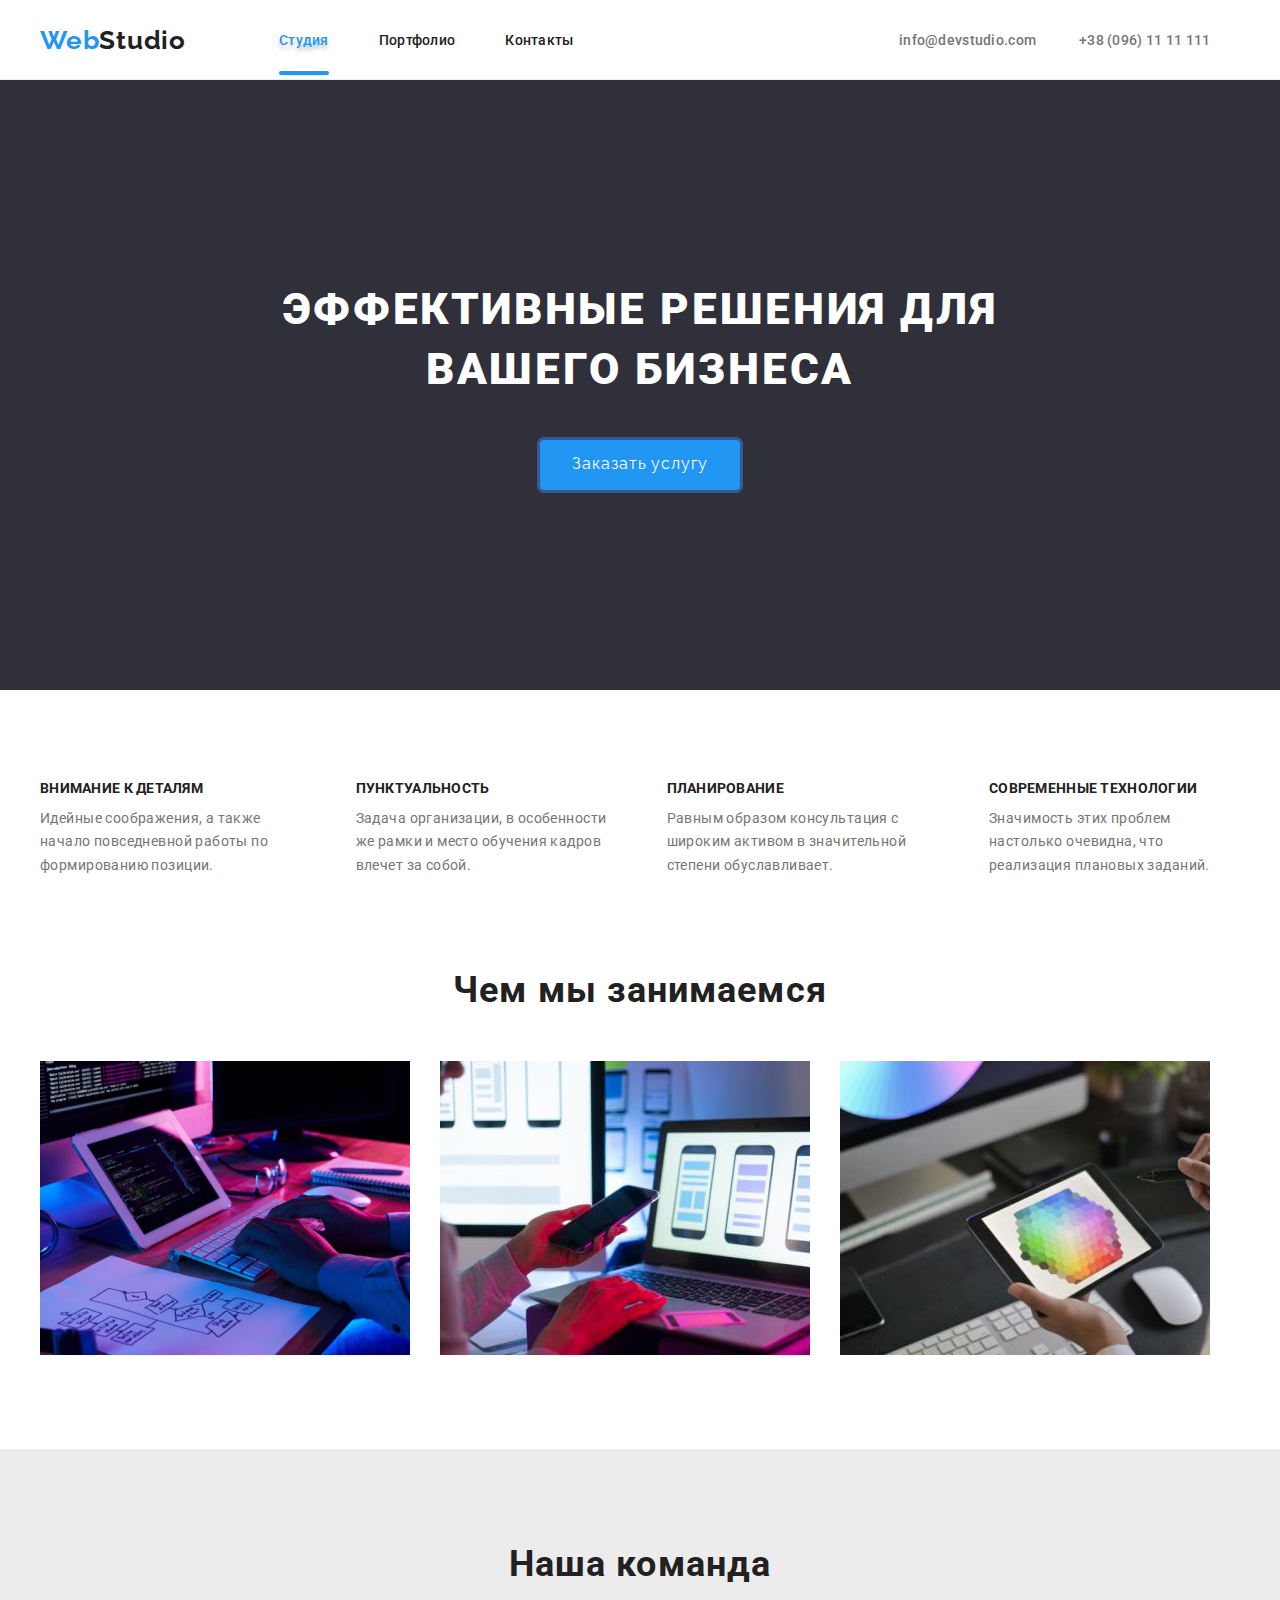
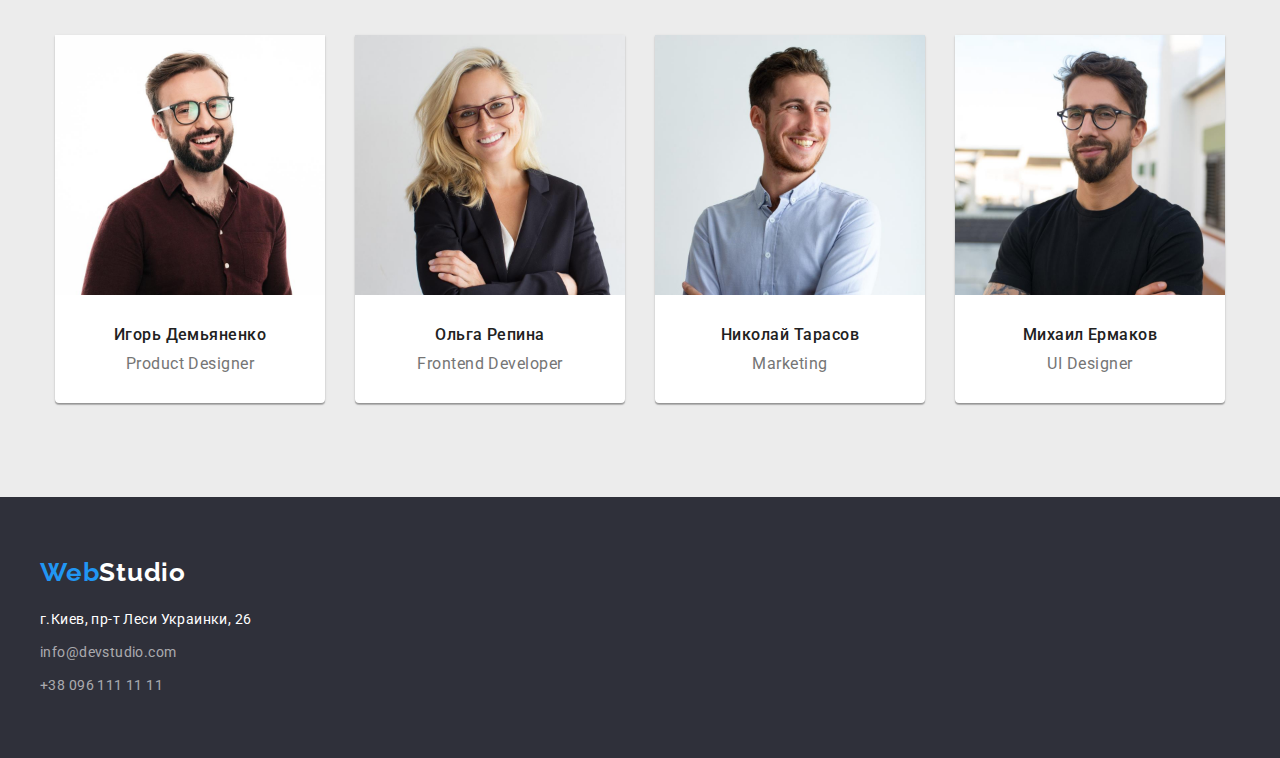
==== index.html @ f4127498 "Index.html" ====
<!DOCTYPE html>
<html lang="en">
  <head>
    <meta charset="UTF-8" />
    <meta http-equiv="X-UA-Compatible" content="IE=edge" />
    <meta name="viewport" content="width=device-width, initial-scale=1.0" />
    <link
      rel="stylesheet"
      href="https://cdnjs.cloudflare.com/ajax/libs/modern-normalize/1.0.0/modern-normalize.min.css"
      integrity="sha512-ISS7cAi1PEhQ8jnbJpJZMd29NlhNj4AWYyLOSp2CE/CsHxTCu+r+t0D2yoJudVrd0/8fTVPUVDzY5Tvli75u/g=="
      crossorigin="anonymous"
    />
    <link
      href="https://fonts.googleapis.com/css2?family=Oleo+Script&amp;family=Raleway:ital,wght@0,700;1,400&amp;family=Roboto:ital,wght@0,400;0,500;0,700;0,900;1,400;1,500;1,700;1,900&amp;display=swap"
      rel="stylesheet"
    />
    <title>WebStudio</title>
    <link rel="stylesheet" href="./CSS/styles.css" />
  </head>
  <body>
    <div class="wrapper">
      <!--Шапка сайта-->
      <header class="header-container">
        <div class="header-body container">
          <nav class="navigation">
            <div class="header-logo">
              <a
                lang="en"
                href="#top"
                rel="noopener noreferrer"
                class="logo link"
              >
                <span class="logo-first">Web</span>Studio
              </a>
            </div>
            <div class="navigation-form">
              <ul class="navigation-list list">
                <li class="navigation-item">
                  <a
                    class="navigation-link link current active"
                    href="index.html"
                    >Студия</a
                  >
                </li>
                <li class="navigation-item">
                  <a class="navigation-link link" href="portfolio.html"
                    >Портфолио</a
                  >
                </li>
                <li class="navigation-item">
                  <a class="navigation-link link" href="">Контакты</a>
                </li>
              </ul>
            </div>
          </nav>
          <div class="kontakt-line">
            <a class="link kontakt-link" href="mailto:info@devstudio.com">info@devstudio.com</a>
            <a class="link kontakt-link" href="tel:+380961111111">+38 (096) 11 11 111</a>
          </div>
        </div>
      </header>
      <main>
        <!--Герой-->
        <section class="font-hero-header">
          <div class="hero-container container">
            <h1 class="text-hero-header">Эффективные решения для вашего бизнеса</h1>
            <div class="hero-btn">
              <button class="main-btn" type="button">Заказать услугу</button>
            </div>
          </div>
        </section>

        <!--Основные черты-->
        <section class="features">
          <div class="features-container container">
            <h2 hidden>Основные черты</h2>
            <ul class="features-list list">
              <li class="features-link link">
                <h3 class="features-link-title">Внимание к деталям</h3>
                <p class="features-link-text">
                  Идейные соображения, а также начало повседневной работы по
                  формированию позиции.
                </p>
              </li>
              <li class="features-link link">
                <h3 class="features-link-title">Пунктуальность</h3>
                <p class="features-link-text">
                  Задача организации, в особенности же рамки и место обучения
                  кадров влечет за собой.
                </p>
              </li>
              <li class="features-link link">
                <h3 class="features-link-title">Планирование</h3>
                <p class="features-link-text">
                  Равным образом консультация с широким активом в значительной
                  степени обуславливает.
                </p>
              </li>
              <li class="features-link link">
                <h3 class="features-link-title">Современные технологии</h3>
                <p class="features-link-text">
                  Значимость этих проблем настолько очевидна, что реализация
                  плановых заданий.
                </p>
              </li>
            </ul>
          </div>
        </section>
        <!--Чем мы занимаемся-->
        <section class="doing">
          <div class="doing-container container">
            <h2 class="doing-title">Чем мы занимаемся</h2>
            <ul class="doing-list list">
              <li class="doing-link link">
                <img
                  src="./images/box1.jpg"
                  alt="Человек набирает код"
                  width="370"
                />
              </li>
              <li class="doing-link link">
                <img
                  src="./images/box2.jpg"
                  alt="Дизайнер выбирает макет по для смартфона"
                  width="370"
                />
              </li>
              <li class="doing-link link">
                <img
                  src="./images/box3.jpg"
                  alt="Выбор цвета на планшете"
                  width="370"
                />
              </li>
            </ul>
          </div>
        </section>
        <!--Наша команда-->
        <section class="team">
          <div class="team-container container">
            <h2 class="team-title">Наша команда</h2>
            <ul class="team-list list">
              <li class="team-link link">
                <img class="team-card-foto" src="./images/photo1.jpg" alt="Игорь Демьяненко" width="270"/>
                <h3 class="team-card-name">Игорь Демьяненко</h3>
                <p class="team-card-pro">Product Designer</p>
              </li>
              <li class="team-link link">
                <img class="team-card-foto" src="./images/photo2.jpg" alt="Ольга Репина" width="270" />
                <h3 class="team-card-name">Ольга Репина</h3>
                <p class="team-card-pro">Frontend Developer</p>
              </li>
              <li class="team-link link">
                <img class="team-card-foto" src="./images/photo3.jpg" alt="Николай Тарасов" width="270"/>
                <h3 class="team-card-name">Николай Тарасов</h3>
                <p class="team-card-pro">Marketing</p>
              </li>
              <li class="team-link link">
                <img class="team-card-foto" src="./images/photo4.jpg" alt="Михаил Ермаков" width="270" />
                <h3 class="team-card-name">Михаил Ермаков</h3>
                <p class="team-card-pro">UI Designer</p>
              </li>
            </ul>
          </div>
        </section>
      </main>
      <footer class="footer">
        <div class="footer-container container">
          <div class="footer-contact-body">
            <a lang="en" href="#top" rel="noopener noreferrer" class="logo logo-footer link">
							<span class="logo-first">Web</span>Studio 
            </a>
            <div class="address-list-body">
            <address>
              <ul class="footer-address-list list">
                <li class="footer-address-item">
                 <a 
                      class="footer-address-link map-address link"
                      href="https://goo.gl/maps/Bj5NZJTDuqSYe3zM9"
                      target="_blank"
                      rel="noopener noreferrer"
                      >г.Киев, пр-т Леси Украинки, 26
                  </a>
                </li>
                <li class="footer-address-item"><a class="footer-address-link link" href="e-mail:info@devstudio.com">info@devstudio.com</a></li>
                <li class="footer-address-item"><a class="footer-address-link link" href="tel:+38-096-111-11-11">+38 096 111 11 11</a></li>
              </ul>
            </address>
          </div>
        </div>
      </footer>
    </div>
  </body>
</html>
---- CSS/styles.css ----
* {
  margin: 0;
  padding: 0;
}
:root {
  --main-font: "Roboto";
  --second-font: "Raleway";
  --font-w: 400;
  --black-color: #000000;
  --second-black: #212121;
  --white-color: #ffffff;
  --blue-color: rgb(33, 150, 243);
  --grey-color: rgba(236, 236, 236, 1);
  --text-style: normal;
}
body {
  font-weight: 700;
  font-family: var(--main-font);
  font-size: 14px;
  color: var(--black-color);
  background-color: var(--white-color);
}

.link {
  text-decoration: none;
}

.list {
  list-style: none;
}

/* cursor: pointer; */
h1,
h2,
h3,
h4,
h5,
h6,
p {
  margin: 0;
}

ul,
ol {
  margin: 0;
}

img {
  display: block;
}

.address {
  font-style: normal;
}

.wrpper {
  max-width: 1600px;
  overflow: hidden;
}

.container {
  max-width: 1200px;
  margin: 0 auto;
  padding: 0px 15px 0px 15px;
}

.logo {
  font-family: var(--second-font);
  font-size: 26px;
  line-height: 1.19;
  letter-spacing: 0.03em;
  color: var(--second-black);
}
.logo-first {
  color: var(--blue-color);
}

.logo-footer {
  display: block;
  color: var(--white-color);
  margin: 0px 0px 20px 0px;
}

.header-container {
  position: relative;
}

.header-body {
  display: flex;
  align-items: center;
  min-height: 80px;
}

.header-container::after {
  display: block;
  content: "";
  position: absolute;
  width: 100%;
  height: 1px;
  background-color: var(--grey-color);
  bottom: 0;
  left: 0;
  z-index: 5;
}

.navigation {
  display: flex;
  align-items: center;
}

.navigation-form {
  min-width: 620px;
  margin: 0px 0px 0px 93px;
}

.navigation-list {
  display: flex;
  justify-content: start;
}

.navigation-item {
  margin: 0px 50px 0px 0px;
}

.navigation-item:last-child {
  margin-right: 0px;
}

.navigation-link {
  position: relative;
  font-weight: 500;
  line-height: 1.14;
  letter-spacing: 0.02em;
  color: var(--second-black);
}

.navigation-link:hover,
.navigation-link:focus {
  color: var(--blue-color);
  text-shadow: 0px 4px 4px rgba(0, 0, 0, 0.25);
}

.navigation-link::after {
  display: block;
  content: "";
  position: absolute;
  left: 0;
  top: 245%;
  opacity: 0;
  height: 4px;
  width: 100%;
  background: var(--blue-color);
  border-radius: 2px;
}

.navigation-link.current::after {
  opacity: 1;
}

.active {
  color: var(--blue-color);
  text-shadow: 0px 4px 4px rgba(0, 0, 0, 0.25);
}

.kontakt-line {
  justify-content: end;
}

.kontakt-link {
  font-weight: 500;
  line-height: 1.14;
  letter-spacing: 0.02em;
  margin: 0px 40px 0px 0px;

  color: #757575;
}

.kontakt-link:last-child {
  margin-right: 0px;
}

.kontakt-link:hover,
.kontakt-link:focus {
  text-shadow: 0px 1px 1px rgba(0, 0, 0, 0.25);
  color: var(--blue-color);
}


.hero-container {
  padding: 200px 250px;
}

.font-hero-header {
  background-color: #2f303a;
  /* position: absolute; */
}

.text-hero-header {
  font-weight: 900;
  font-size: 44px;
  line-height: 1.36;
  text-align: center;
  letter-spacing: 0.06em;
  color: var(--white-color);
  text-transform: uppercase;
}
.hero-btn {
  display: flex;
  justify-content: center;
  margin: 40px 0px 0px 0px;
}
.main-btn {
  width: 200px;
  height: 50px;
  cursor: pointer;
  outline: 3px solid;
  border: none;
  border-radius: 4px;
  font-family: var(--second-font);
  font-size: 16px;
  line-height: 1.8;
  letter-spacing: 0.06em;

  background: var(--blue-color);
  color: var(--white-color);

  outline-color: rgba(71, 126, 232, 0.5);
  transition: all 600ms cubic-bezier(0.2, 0, 0, 0.8);
}
.main-btn:hover,
.main-btn:focus {
  border: none;
  transition: all 500ms ease;
  color: #2f303a;
  outline-color: rgba(71, 126, 232, 0);
  outline-offset: 50px;
}


.features {
  padding: 91px 0px;
}
.features-list {
  display: flex;
  justify-content: center;
}
.features-link {
  margin: 0px 45px 0px 0px;
}
.features-link:last-child {
  margin-right: 0px;
}
.features-link-title {
  font-weight: 700;
  line-height: 1.14;
  letter-spacing: 0.02em;
  text-transform: uppercase;
  margin: 0px 0px 10px 0px;
  font-size: var(--font-w);
  color: var(--second-black);
}
.features-link-text {
  font-weight: var(--font-w);
  line-height: 1.7;
  letter-spacing: 0.03em;

  color: #757575;
}

.doing {
  padding: 0px 0px 94px 0px;
}
.doing-container {
  text-align: center;
}
.doing-title {
  font-size: 36px;
  line-height: 42px;
  text-align: center;
  letter-spacing: 0.03em;
  margin: 0px 0px 50px 0px;

  color: var(--second-black);
}
.doing-list {
  display: flex;
}
.doing-link {
  margin: 0px 30px 0px 0px;
}
.doing-link:last-child {
  margin-right: 0px;
}

.team {
  background-color: var(--grey-color);
}
.team-container {
  padding: 94px 0px;
}
.team-title {
  text-align: center;
  font-size: 36px;
  line-height: 1.17;
  letter-spacing: 0.03em;

  color: var(--second-black);

  margin: 0px 0px 50px 0px;
}
.team-list {
  display: flex;
  justify-content: center;
}
.list {
}
.team-link {
  margin: 0px 30px 0px 0px;
  padding: 0px 0px 30px 0px;
  text-align: center;
  box-shadow: 0px 1px 3px rgba(0, 0, 0, 0.12), 0px 1px 1px rgba(0, 0, 0, 0.14),
    0px 2px 1px rgba(0, 0, 0, 0.2);
  border-radius: 0px 0px 4px 4px;
  background-color: var(--white-color);
  outline-color: none;
}
.team-link:last-child {
  margin-right: 0;
}
.team-card-foto {
  transition: all 1000ms ease;
}
.team-card-foto:hover {
  transform: scale(0.9);
  transition: all 750ms ease;
}
.team-card-name {
  font-weight: 500;
  font-size: 16px;
  line-height: 1.19;
  letter-spacing: 0.03em;
  margin: 30px 0px 10px 0px;

  color: var(--second-black);
}
.team-card-pro {
  font-weight: var(--font-w);
  font-size: 16px;
  line-height: 1.19;
  letter-spacing: 0.03em;

  color: #757575;
}


.footer {
  background-color: rgba(47, 48, 58, 1);
}
.footer-container {
  padding: 60px 0px 60px 0px;
}
.footer-contact-body {
}
.footer-logo-body {
  margin: 0px 0px 20px 0px;
}
address-list-body {
}
.footer-address-list {
}
// .footer-address-list a:hover,
// .footer-address-list a:focus {
//   color: var(--blue-color);
//   text-shadow: 0px 4px 4px rgba(0, 0, 0, 0.25);
// }
.footer-address-item {
  margin: 0px 0px 9px 0px;
}
.footer-address-item:last-child {
  margin-bottom: 0;
}
.footer-address-link {
  font-weight: var(--font-w);
  font-style: var(--text-style);
  line-height: 1.7;
  letter-spacing: 0.03em;
  color: rgba(255, 255, 255, 0.6);
}
.footer-address-link:hover,
.footer-address-link:focus {
  color: rgba(33, 150, 243, 0.7);
  text-shadow: 0px 4px 4px rgba(0, 0, 0, 0.25);
}
.map-address {
  color: var(--white-color);
}


.portfolio-work-gallary {
}
.portfolio-container {
  padding: 94px 0px 94px 0px;
}

.portfolio-btn-list {
  display: flex;
  justify-content: center;
}
.portfolio-btn-item {
  margin: 0px 8px 0px 0px;
}
.portfolio-btn-item:last-child {
  margin-right: 0;
}
.portfolio-btn-link {
  display: block;
  // width: 145px;
  border-radius: 4px;
  padding: 6px 22px;
  text-align: center;
  font-weight: 500;
  font-size: 16px;
  line-height: 1.6;
  text-align: center;
  letter-spacing: 0.03em;
  color: var(--second-black);
  background-color: var(--grey-color);
}
.portfolio-btn-link:hover,
.portfolio-btn-link:focus {
  box-shadow: 0px 3px 1px rgba(0, 0, 0, 0.1), 0px 1px 2px rgba(0, 0, 0, 0.08),
    0px 2px 2px rgba(0, 0, 0, 0.12);
  color: var(--white-color);
  background: var(--blue-color);
}

.portfolio-cards-list {
  display: flex;
  justify-content: center;
  flex-wrap: wrap;
}
.portfolio-cards-item {
  margin: 0px 30px 30px 0px;
  border: 1px solid rgba(238, 238, 238, 1);
}
.portfolio-cards-item:nth-child(3n) {
  margin-right: 0px;
}
.portfolio-cards-item:nth-last-child(-n + 3) {
  margin-bottom: 0px;
}
.body-card-item {
}
.card-link {
}
.card-img {
  max-width: 370px;
  // border: 1px solid rgba(238, 238, 238, 1);
}
.body-card-text-box {
  padding: 20px 20px;
  line-height: 2;
  border: 0px solid rgba(238, 238, 238, 1);
  // letter-spacing: 0.06em;

  color: var(--second-black);
}
.card-title {
  font-family: var(--main-font);
  font-weight: 700;
  font-size: 18px;
  line-height: 2;
  letter-spacing: 0.06em;

  color: #212121;
}
.card-subtitle {
  font-weight: var(--font-w);
  margin: 6px 0px 0px 0px;
  font-size: 16px;
  line-height: 1.9;
  letter-spacing: 0.03em;

  color: #757575;
}
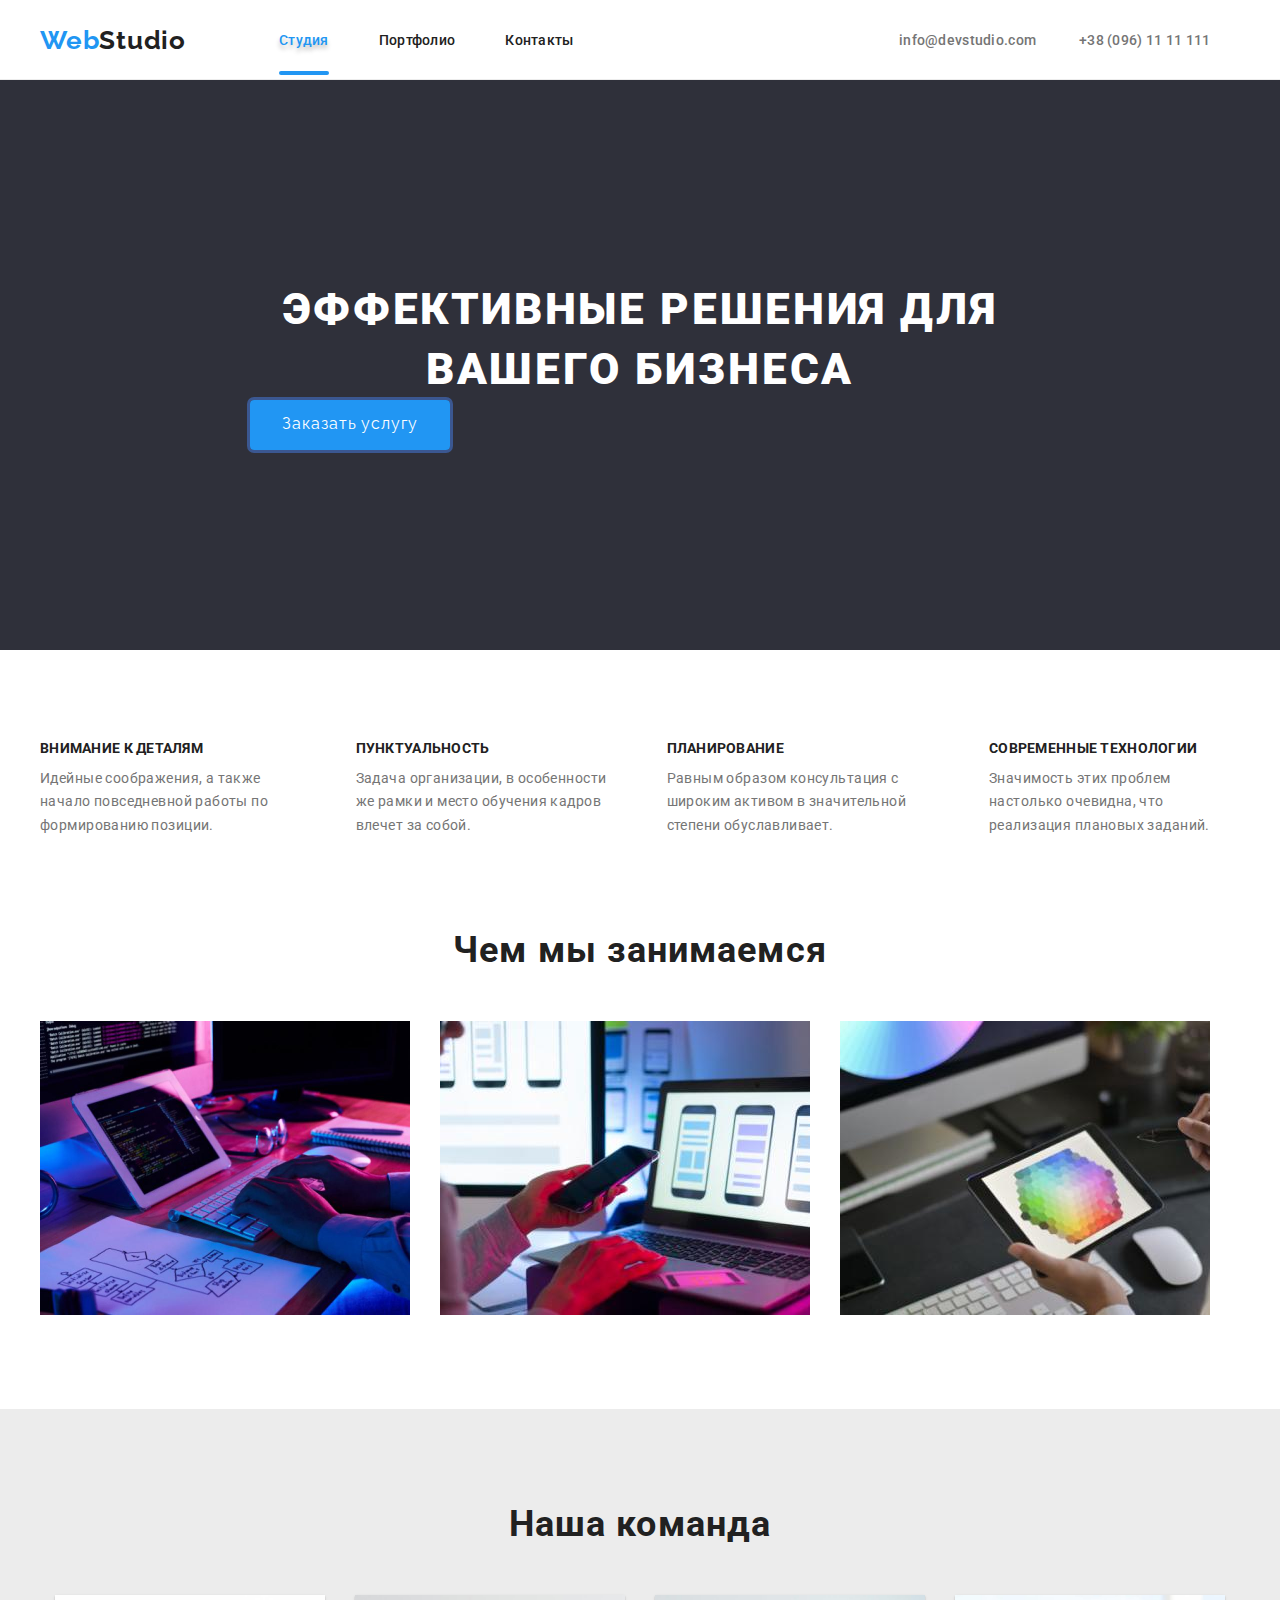
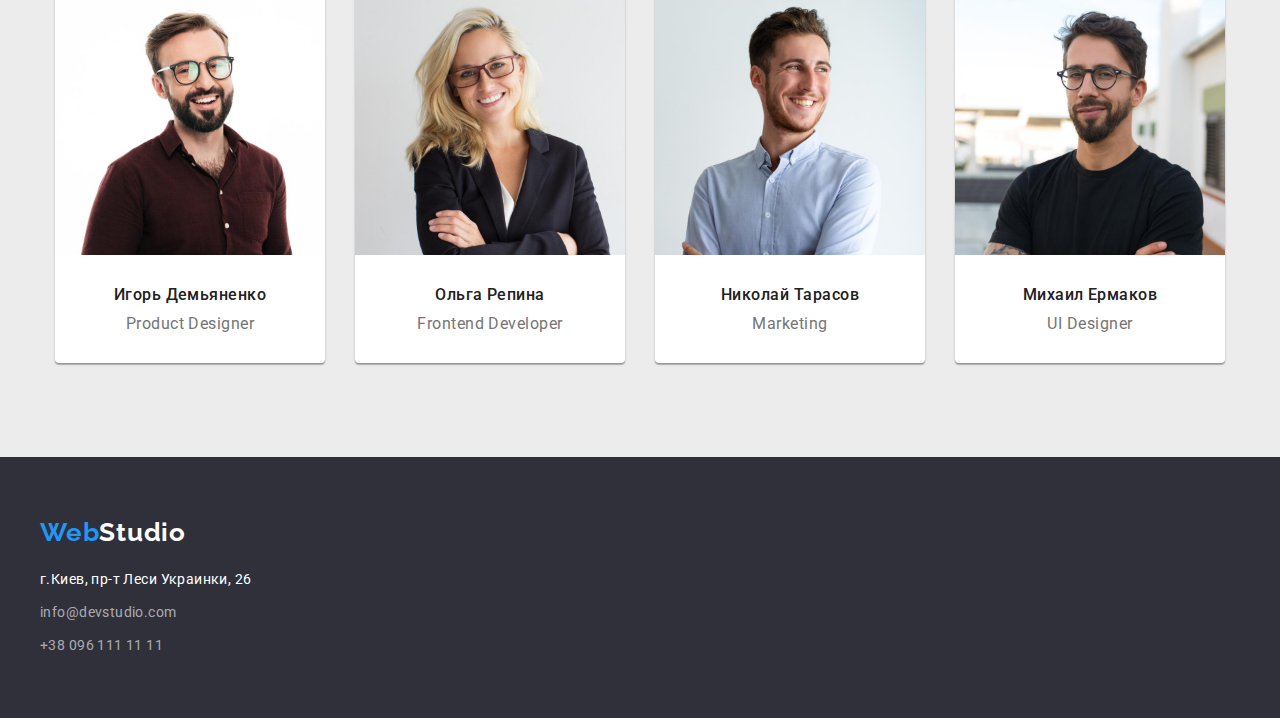
==== commit 14b9eb53: "index.html" ====
--- a/index.html
+++ b/index.html
@@ -64,9 +64,7 @@
         <section class="font-hero-header">
           <div class="hero-container container">
             <h1 class="text-hero-header">Эффективные решения для вашего бизнеса</h1>
-            <div class="hero-btn">
-              <button class="main-btn" type="button">Заказать услугу</button>
-            </div>
+            <button class="main-btn" type="button">Заказать услугу</button>
           </div>
         </section>
 
@@ -170,7 +168,7 @@
             <a lang="en" href="#top" rel="noopener noreferrer" class="logo logo-footer link">
 							<span class="logo-first">Web</span>Studio 
             </a>
-            <div class="address-list-body">
+            
             <address>
               <ul class="footer-address-list list">
                 <li class="footer-address-item">
@@ -186,9 +184,9 @@
                 <li class="footer-address-item"><a class="footer-address-link link" href="tel:+38-096-111-11-11">+38 096 111 11 11</a></li>
               </ul>
             </address>
-          </div>
+          
         </div>
       </footer>
     </div>
   </body>
-</html>
+</html>